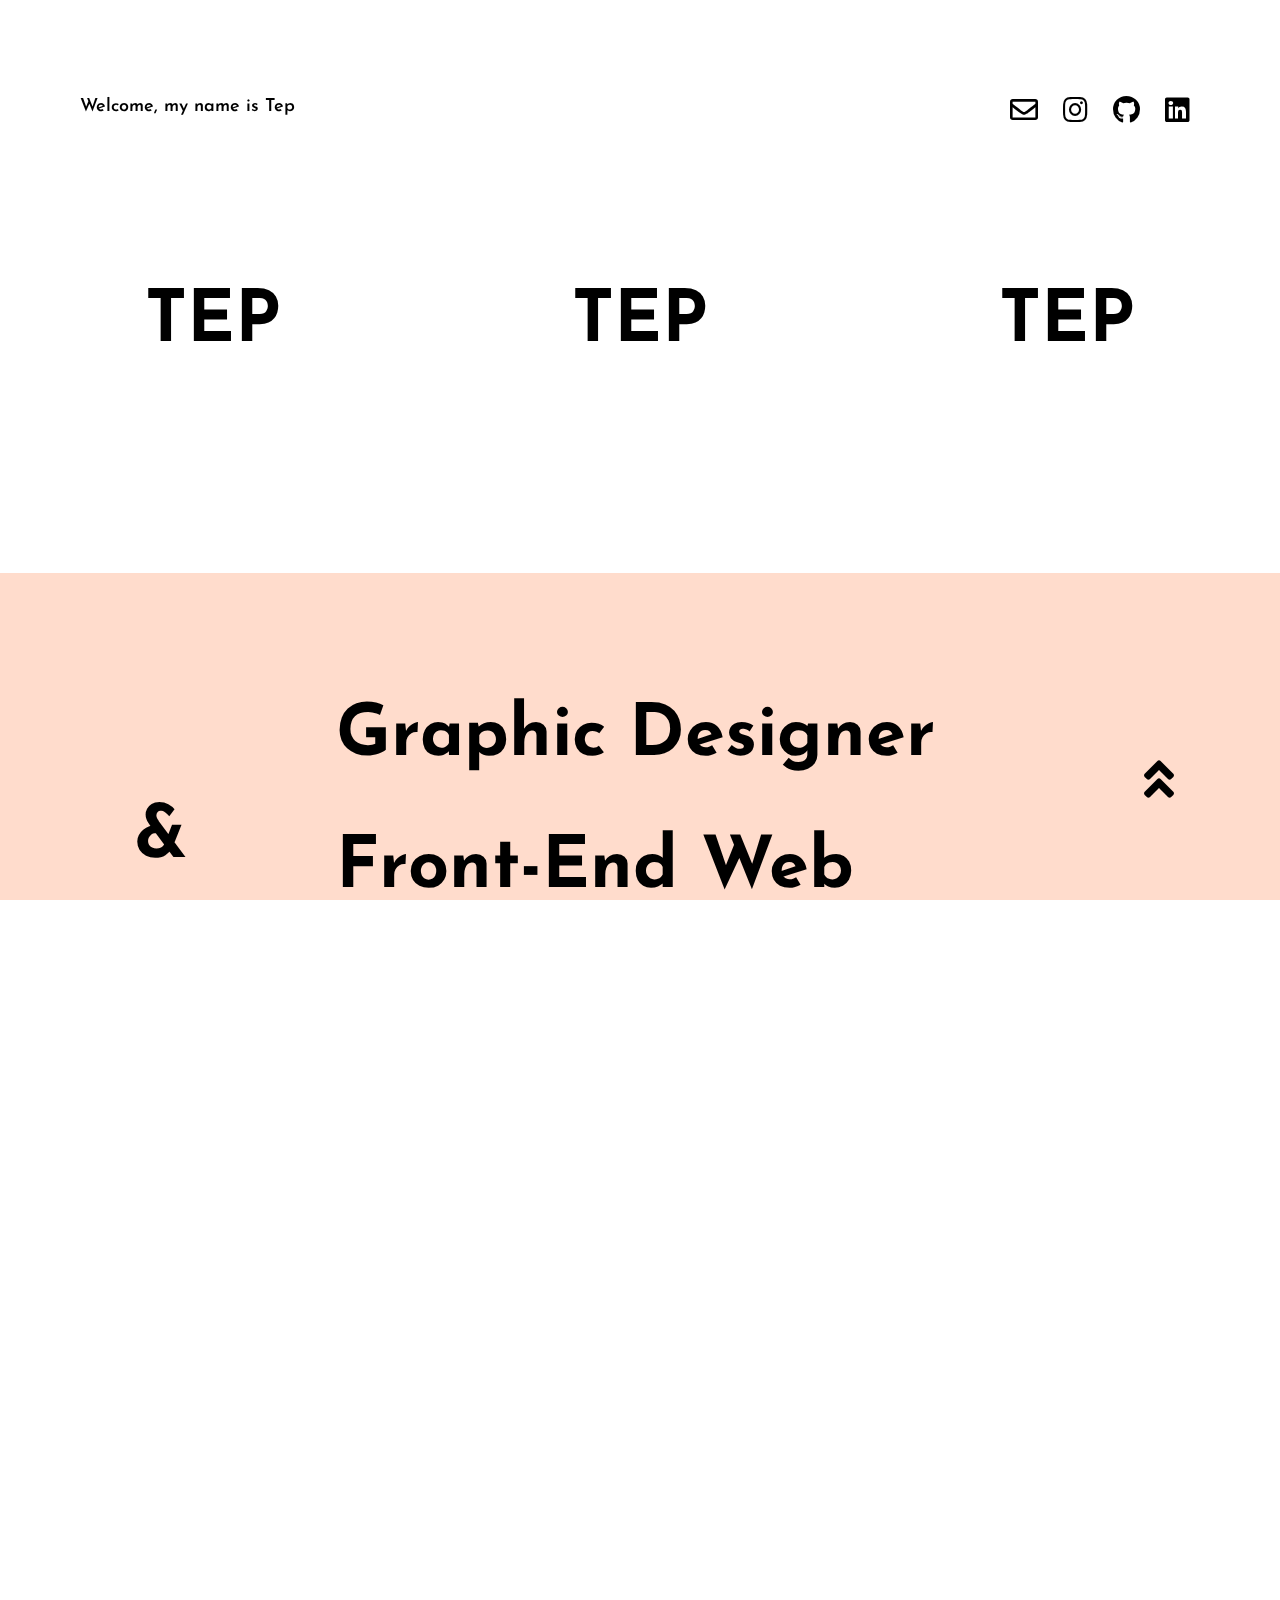
==== home.html @ a48351e0 "convert to php to deploy." ====
<!DOCTYPE html>
<html>
<head>
  <meta charset="UTF-8">
  <title>Landing page</title>
  <link rel="shortcut icon" href="data:image/x-icon;" type="image/x-icon">
  <!-- We need this line below for responsiveness! -->
  <meta name="viewport" content="width=device-width, initial-scale=1">
  <link rel="stylesheet" href="css/style.css">
</head>
<body>

  <!-- code a Hero / Banner section -->
  <div class="contact-info" id="top">
    <div class="links-top">
      <h3 class="welcome">Welcome, my name is Tep</h3>
      <ul class="list-inline">
        <li><a href="mailto: tep.yith@gmail.com" target="_blank"><i class="far fa-envelope"></i></a></li>
        <li><a href="https://www.instagram.com/robauheart/" target="_blank"><i class="fab fa-instagram"></i></a></li>
        <li><a href="https://github.com/tep-y" target="_blank"><i class="fab fa-github"></i></a></li>
        <li><a href="https://www.linkedin.com/in/tep-y/" target="_blank"><i class="fab fa-linkedin"></i></a></li>
      </ul>
    </div>
  </div>

  <div class="site-title">
      <ul class="main-title">
        <li><h1>TEP</h1></li>
        <li><h1>TEP</h1></li>
        <li><h1>TEP</h1></li>
      </ul>
  </div>

  <div class="break">
    <div class="wrapper">
      <div class="item1">
        <h1>&</h1>
      </div>
      <div class="item2">
        <h2>Graphic Designer</h2>
        <h2 class="dev-name">Front-End Web Dev.</h2>
        <h2 class="dev-name-full">Front-End Web Developer</h2>
      </div>
    </div>
  </div>

  <a href="" class="top-link show" id="js-top"><i class="fas fa-angle-double-up"></i></a>
  
  <div class="project" id="alcyon">
    <div class="title alycon">
      <h1>Alcyon</h1>
    </div>
    <div class="description alycon">
      <p>A personal branding project about an outdoor gear and supply store in Canada.</p>
    </div>
    <div class="item1 alycon">
      <img src="images/Alcyon_MacBook_Pro_02.jpg" alt="alcyon-website-mockup" class="alcyon-item1">
      <img src="images/Alcyon_shirt.jpg" alt="alcyon-logo-on-shirt" class="alcyon-item2">
      <img src="images/Alcyon_Stationery_Mockup.jpg" alt="alcyon-stationery" class="alcyon-item3">
    </div>
  </div>

  <div class="project" id="cocotte">
    <div class="title cocotte">
      <h1>Cocotte</h1>
    </div>
    <div class="description cocotte">
      <p>A school project where we had to create a new branding for Cocotte. Cocotte is a Montréal based company focused on the needs 
        of bike messengers.
      </p>
    </div>
    <div class="item1 cocotte">
      <img src="images/cocotte_backpack1.jpg" alt="cocotte-whole-backpack-view" class="cocotte-item1">
      <img src="images/cocotte_backpack2.jpg" alt="cocotte-tag-on-backpack" class="cocotte-item2">
      <img src="images/cocotte_card.jpg" alt="cocotte-playing-cards" class="cocotte-item3">
      <img src="images/cocotte_brochure_mockup.jpg" alt="cocotte-magasine" class="cocotte-item4">
    </div>
  </div>

  <div class="project" id="leduc">
    <div class="title leduc">
      <h1>Leduc</h1>
    </div>
    <div class="description leduc">
      <p>Leduc is a fictional landscaping company based in Québec. Here for all your gardening needs!
      </p>
    </div>
    <div class="item1 leduc">
      <img src="images/Leduc_poster_mockup.jpg" alt="leduc-two-posters" class="leduc-item1">
      <img src="images/Leduc_MacBook.jpg" alt="leduc-website-design" class="leduc-item2">
      <img src="images/Leduc_papeterie.jpg" alt="leduc-stationery" class="leduc-item3">
    </div>
  </div>

  <div class="project-dev" id="freepour">
    <div class="title freepour">
      <h1>free pour</h1>
    </div>
    <div class="item1 freepour">
      <a href="#"><img src="images/Freepour_website_mockup01.jpg" alt="freepour-website" class="freepour-item1"></a>
      <a href="#"><img src="images/Freepour_ipad_iphone_mockup.jpg" alt="freepour-website" class="freepour-item1"></a>
    </div>
    <div class="description freepour">
      <p>Free Pour was born during my Web Development course. In less than a week, we had to code and build a website with different cocktails. 
        This website was created using HTML, CSS/SCSS, JavaScript, Ruby, Heroku, and GitHub.
      </p>
    </div>
  </div>

  <!-- <div class="project-dev" id="notifiq">
    <div class="title notifiq">
      <h1>notifiq</h1>
    </div>
    <div class="description notifiq">
      <p>NotifiQ is a web app that lets you avoid having to physically wait in a lineup. 
        Just with a click of a button and you are put in the lineup. 
        While you're "waiting", you can go and do more important things.<br><br>
        This fictional web app was created for a school project. In teams, we had to organize and code 
        the back-end all the way to the front-end. What we used; Ruby on Rails, HTML, CSS/SCSS, JavaScript, SQL, Figma, GitHub and Heroku.
      </p>
    </div>
    <div class="item1 notifiq">
      <a href="#"><img src="images/Free_iPhone_11_Pro_Mockup_3.jpg" alt="notifiq-webapp" class="notifiq-item1"></a>
    </div>
  </div> -->

  <!-- code a footer -->
  <div class="footer">
    <div class="links">
      
      <ul class="list-inline">
        <li><a href="mailto: tep.yith@gmail.com" target="_blank"><i class="far fa-envelope"></i></a></li>
        <li><a href="https://www.instagram.com/robauheart/" target="_blank"><i class="fab fa-instagram"></i></a></li>
        <li><a href="https://github.com/tep-y" target="_blank"><i class="fab fa-github"></i></a></li>
        <li><a href="https://www.linkedin.com/in/tep-y/" target="_blank"><i class="fab fa-linkedin"></i></a></li>
      </ul>
      <h2>Want to know more? Let's talk! 👩🏻‍💻 </h2> 
      <p id="footer-text">© 2021 Entirely made by Tep Y. All rights reserved</p>
    </div>
  </div>

</body>
</html>
---- css/style.css ----
/* Fonts */
@import url('https://fonts.googleapis.com/css2?family=Josefin+Sans:wght@400;600;700&display=swap');

/* Fontawesome */
@import url('https://use.fontawesome.com/releases/v5.6.3/css/all.css');

/* Other components */
@import url('components/index.css');

/* main color: pink #FFDCCC */

/* Utilities */
html, body {
    width: 100%;
    height: 100%;
    margin: 0px;
    padding: 0px;
    overflow-x: hidden; 
    font-family: 'Josefin Sans', sans-serif;
}

h1 {
  font-size: 48px;
  font-weight: 700;
}

.main-title {
  text-align: center;
  padding-bottom: 150px;
  list-style: none;
  padding-left: 0px;
}


h2 {
  font-size: 36px;
  font-weight: 700;
}

h3 {
  font-size: 18px;
  font-weight: 600;
}

p {
  font-size: 12;
  font-weight: 400;
}

a {
  text-decoration: none;
  color: #FFDCCC;
  font-weight: 700;
}
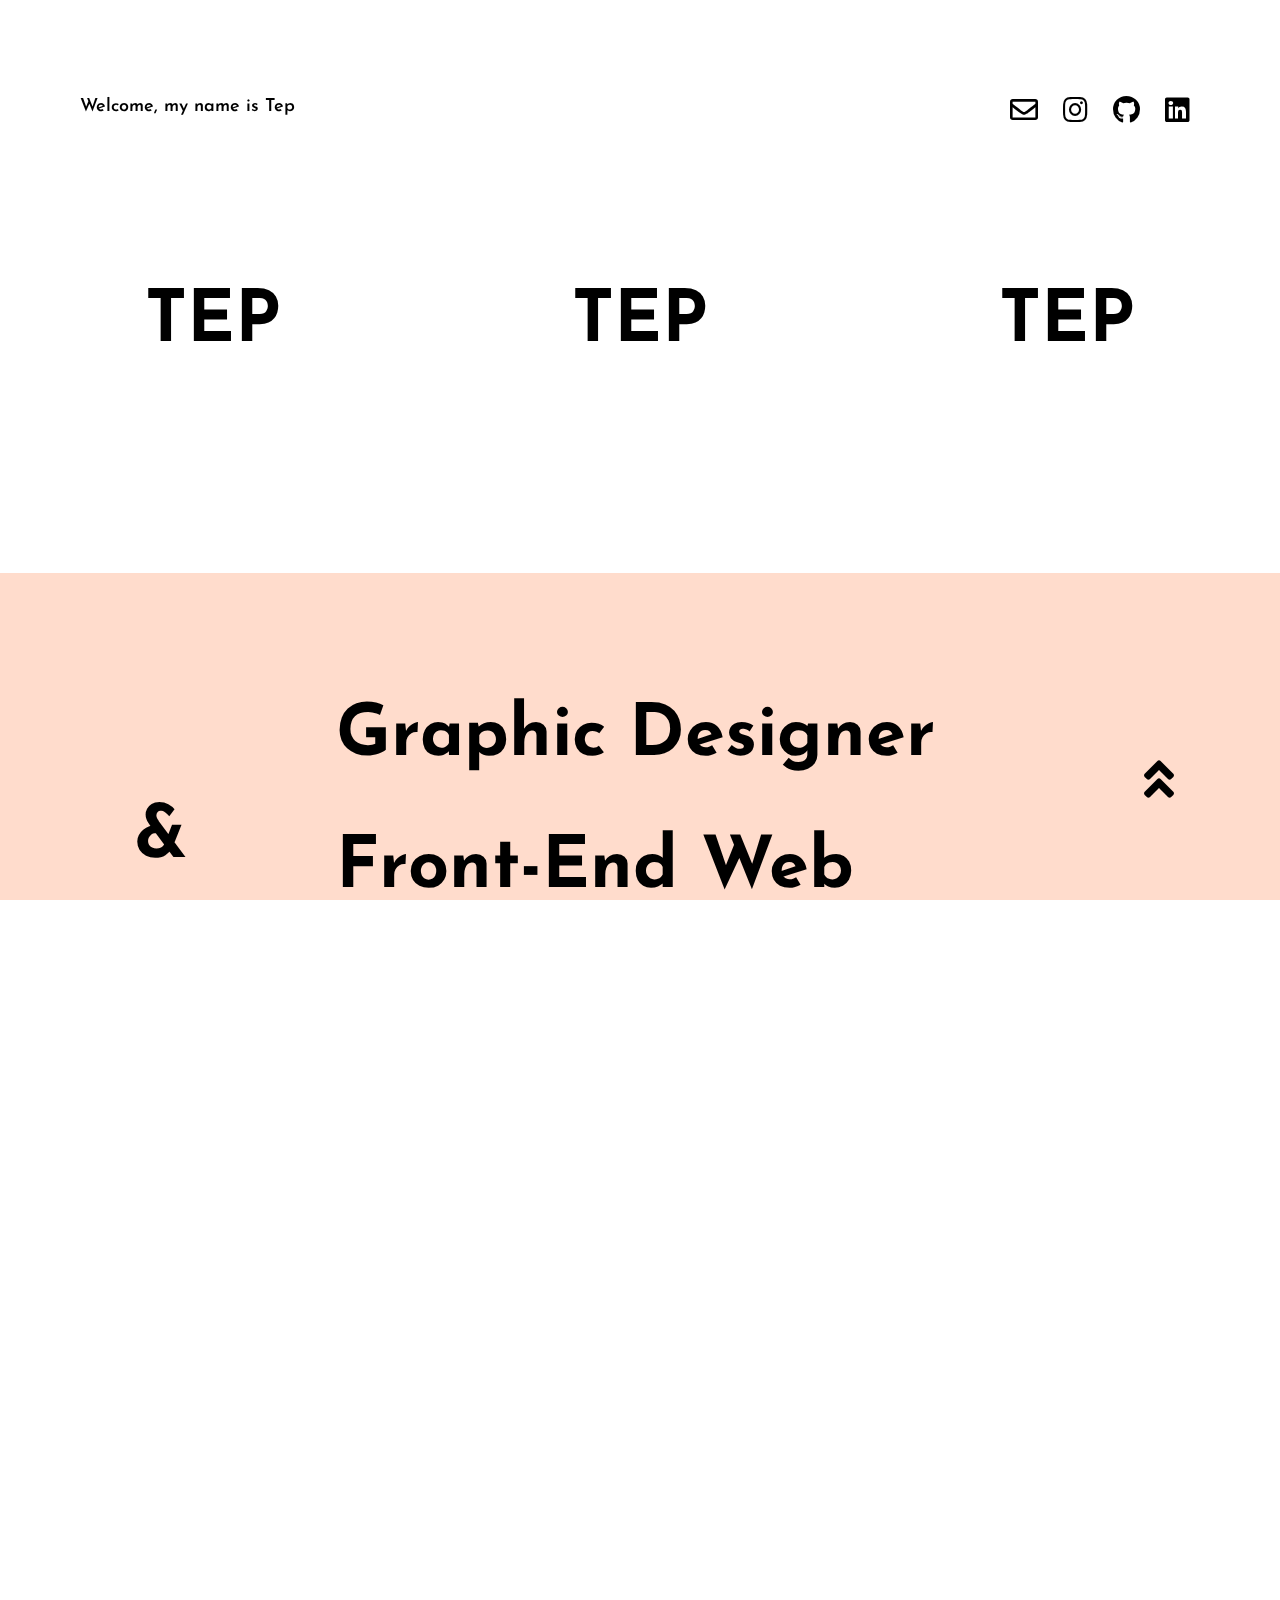
==== commit 6a9d709f: "Added NotifiQ to project list." ====
--- a/home.html
+++ b/home.html
@@ -2,15 +2,23 @@
 <html>
 <head>
   <meta charset="UTF-8">
-  <title>Landing page</title>
+  <title>Tep's portfolio - Graphic Designer & Web Developer</title>
   <link rel="shortcut icon" href="data:image/x-icon;" type="image/x-icon">
-  <!-- We need this line below for responsiveness! -->
+  
+  <meta name="description" content="Tep is from Montreal, Quebec, Canada. This website features some of her work as a Graphic Designer and Web Developer.">
+  <meta name="author" content="Tep Yith">
+  <meta name="keywords" content="tep,tep yith,yith,designer,developer,web developer,developpeur,developpeur web,design,front-end,ui,ux,branding,montreal,quebec,canada,web,html,css,javascript,wagon">
   <meta name="viewport" content="width=device-width, initial-scale=1">
+
+  <!-- Favicon -->
+  <link rel="icon" type="image/png" href="./images/favicon_32x32.png" sizes="32x32" />
+	<link rel="icon" type="image/png" href="./images/favicon_16x16.png" sizes="16x16" />
+
+  <!-- CSS -->
   <link rel="stylesheet" href="css/style.css">
 </head>
 <body>
 
-  <!-- code a Hero / Banner section -->
   <div class="contact-info" id="top">
     <div class="links-top">
       <h3 class="welcome">Welcome, my name is Tep</h3>
@@ -97,34 +105,37 @@
       <h1>free pour</h1>
     </div>
     <div class="item1 freepour">
-      <a href="#"><img src="images/Freepour_website_mockup01.jpg" alt="freepour-website" class="freepour-item1"></a>
-      <a href="#"><img src="images/Freepour_ipad_iphone_mockup.jpg" alt="freepour-website" class="freepour-item1"></a>
+      <a href="https://freepour-cocktails.herokuapp.com/" target="_blank"><img src="images/Freepour_website_mockup01.jpg" alt="freepour-website" class="freepour-item1"></a>
+      <a href="https://freepour-cocktails.herokuapp.com/" target="_blank"><img src="images/Freepour_ipad_iphone_mockup.jpg" alt="freepour-website" class="freepour-item1"></a>
     </div>
     <div class="description freepour">
-      <p>Free Pour was born during my Web Development course. In less than a week, we had to code and build a website with different cocktails. 
+      <p>Free Pour was born during my Web Development course. In less than a week, we had to code and build a website about cocktails. 
         This website was created using HTML, CSS/SCSS, JavaScript, Ruby, Heroku, and GitHub.
       </p>
     </div>
   </div>
 
-  <!-- <div class="project-dev" id="notifiq">
+  <div class="project-dev" id="notifiq">
     <div class="title notifiq">
       <h1>notifiq</h1>
     </div>
     <div class="description notifiq">
       <p>NotifiQ is a web app that lets you avoid having to physically wait in a lineup. 
-        Just with a click of a button and you are put in the lineup. 
+        Just with a click of a button and you're in queue to go in the selected store. 
         While you're "waiting", you can go and do more important things.<br><br>
         This fictional web app was created for a school project. In teams, we had to organize and code 
-        the back-end all the way to the front-end. What we used; Ruby on Rails, HTML, CSS/SCSS, JavaScript, SQL, Figma, GitHub and Heroku.
+        the back-end all the way to the front-end. What we used; Ruby on Rails, HTML, CSS/SCSS, JavaScript, SQL, Figma, GitHub and Heroku.<br><br>
+        After our final presentation, I retaught the functionally and the front-end aspect of the app and made NotifiQ v2.0.
       </p>
     </div>
-    <div class="item1 notifiq">
-      <a href="#"><img src="images/Free_iPhone_11_Pro_Mockup_3.jpg" alt="notifiq-webapp" class="notifiq-item1"></a>
+    <div>
+      <video class="notifiq_vid" width="76%" autoplay muted loop>
+        <source src="./videos/notifiQ2_prototype_720.mp4" type="video/mp4">
+      Your browser does not support the video tag.
+      </video>
     </div>
-  </div> -->
+  </div>
 
-  <!-- code a footer -->
   <div class="footer">
     <div class="links">
       
